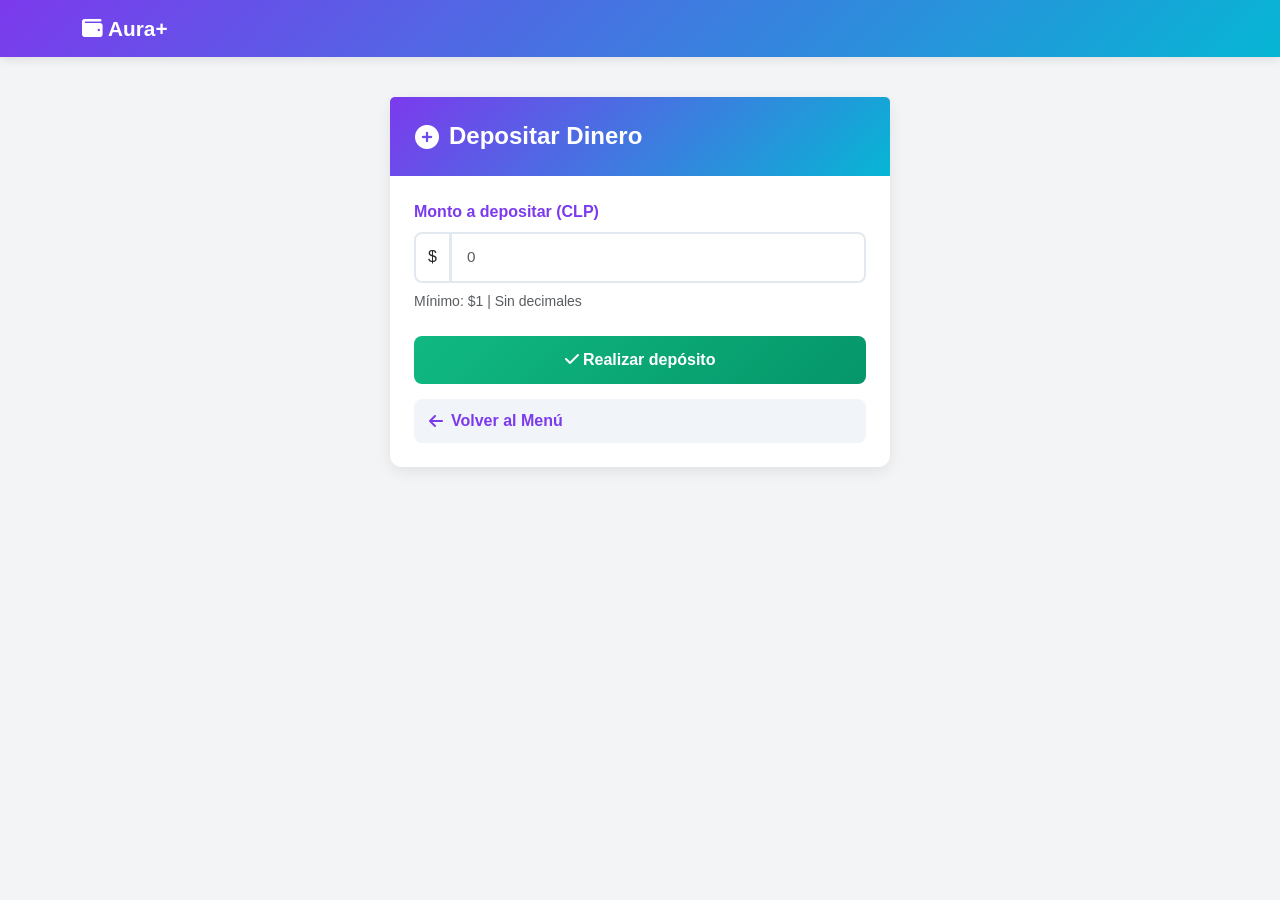
==== deposit.html @ cfce5c07 "feat primer commit inicializando Aura+" ====
<!DOCTYPE html>
<html lang="es">
<head>
    <meta charset="UTF-8">
    <meta name="viewport" content="width=device-width, initial-scale=1.0">
    <title>Aura+ - Depositar</title>
    <link href="https://cdnjs.cloudflare.com/ajax/libs/bootstrap/5.3.0/css/bootstrap.min.css" rel="stylesheet">
    <link href="https://cdnjs.cloudflare.com/ajax/libs/font-awesome/6.4.0/css/all.min.css" rel="stylesheet">
    <link rel="icon" type="image/svg+xml" href="data:image/svg+xml,%3Csvg xmlns='http://www.w3.org/2000/svg' viewBox='0 0 100 100'%3E%3Crect fill='%237C3AED' width='100' height='100'/%3E%3Ctext x='50' y='70' font-size='80' fill='white' text-anchor='middle' font-weight='bold'%3EA%3C/text%3E%3Cpolygon points='50,10 55,25 72,25 60,35 65,50 50,40 35,50 40,35 28,25 45,25' fill='%2306B6D4'/%3E%3C/svg%3E">
    <style>
        body {
            background: #F3F4F6;
            font-family: 'Segoe UI', Tahoma, Geneva, Verdana, sans-serif;
        }
        .navbar {
            background: linear-gradient(135deg, #7C3AED 0%, #06B6D4 100%);
            box-shadow: 0 2px 10px rgba(0,0,0,0.1);
        }
        .navbar-brand {
            font-weight: 700;
            font-size: 1.3rem;
        }
        .deposit-container {
            max-width: 500px;
            margin: 40px auto;
        }
        .card {
            border: none;
            border-radius: 12px;
            box-shadow: 0 4px 15px rgba(0,0,0,0.08);
        }
        .card-header {
            background: linear-gradient(135deg, #7C3AED 0%, #06B6D4 100%);
            color: white;
            border-radius: 12px 12px 0 0;
            padding: 25px;
            border: none;
        }
        .card-header h4 {
            margin: 0;
            font-weight: 600;
            display: flex;
            align-items: center;
            gap: 10px;
        }
        .form-control {
            border-radius: 8px;
            border: 2px solid #e2e8f0;
            padding: 12px 15px;
            font-size: 0.95rem;
            transition: all 0.3s ease;
        }
        .form-control:focus {
            border-color: #7C3AED;
            box-shadow: 0 0 0 0.2rem rgba(124, 58, 237, 0.15);
        }
        .form-label {
            font-weight: 600;
            color: #7C3AED;
            margin-bottom: 8px;
        }
        .btn-deposit {
            background: linear-gradient(135deg, #10B981 0%, #059669 100%);
            border: none;
            padding: 12px;
            font-weight: 600;
            border-radius: 8px;
            transition: all 0.3s ease;
            color: white;
        }
        .btn-deposit:hover {
            transform: translateY(-2px);
            box-shadow: 0 10px 20px rgba(16, 185, 129, 0.3);
            color: white;
        }
        .alert {
            border-radius: 8px;
            border: none;
            animation: slideIn 0.3s ease-out;
        }
        .alert-success {
            background: #dcfce7;
            color: #166534;
        }
        .alert-danger {
            background: #fee2e2;
            color: #991b1b;
        }
        .back-btn {
            background: #f1f5f9;
            color: #7C3AED;
            border: none;
            border-radius: 8px;
            padding: 10px 15px;
            text-decoration: none;
            font-weight: 600;
            transition: all 0.3s ease;
            display: inline-flex;
            align-items: center;
            gap: 8px;
            margin-top: 15px;
        }
        .back-btn:hover {
            background: #e2e8f0;
            color: #06B6D4;
        }
        @keyframes slideIn {
            from {
                opacity: 0;
                transform: translateY(-10px);
            }
            to {
                opacity: 1;
                transform: translateY(0);
            }
        }
        .input-group-text {
            background: white;
            border: 2px solid #e2e8f0;
        }
    </style>
</head>
<body>
    <nav class="navbar navbar-expand-lg navbar-dark">
        <div class="container">
            <a href="menu.html" class="navbar-brand" style="cursor: pointer;">
                <i class="fas fa-wallet"></i> Aura+
            </a>
        </div>
    </nav>

    <div class="container">
        <div class="deposit-container">
            <div class="card">
                <div class="card-header">
                    <h4><i class="fas fa-plus-circle"></i> Depositar Dinero</h4>
                </div>
                <div class="card-body p-4">
                    <div id="alertMensaje" class="alert" style="display: none;"></div>

                    <form id="depositForm">
                        <div class="mb-4">
                            <label for="inputDeposito" class="form-label">Monto a depositar (CLP)</label>
                            <div class="input-group">
                                <span class="input-group-text" style="border-radius: 8px 0 0 8px;">$</span>
                                <input type="number" 
                                       class="form-control" 
                                       id="inputDeposito" 
                                       placeholder="0" 
                                       step="1" 
                                       min="1" 
                                       required>
                            </div>
                            <small class="text-muted d-block mt-2">Mínimo: $1 | Sin decimales</small>
                        </div>
                        <button type="submit" class="btn btn-deposit w-100">
                            <i class="fas fa-check"></i> Realizar depósito
                        </button>
                    </form>

                    <a href="menu.html" class="back-btn w-100 text-center">
                        <i class="fas fa-arrow-left"></i> Volver al Menú
                    </a>
                </div>
            </div>
        </div>
    </div>

    <script src="https://code.jquery.com/jquery-3.6.0.min.js"></script>
    <script src="https://cdnjs.cloudflare.com/ajax/libs/bootstrap/5.3.0/js/bootstrap.bundle.min.js"></script>

    <script>
        $(document).ready(function() {
            let saldoActual = localStorage.getItem('auraSaldo');
            saldoActual = saldoActual !== null ? parseInt(saldoActual, 10) : 0;

            $('#depositForm').submit(function(evento) {
                evento.preventDefault();

                const montoIngresado = $('#inputDeposito').val().trim();
                const monto = parseInt(montoIngresado, 10);

                if (!montoIngresado || monto <= 0) {
                    mostrarError('El monto debe ser mayor a $0');
                    return;
                }

                const nuevoSaldo = saldoActual + monto;
                localStorage.setItem('auraSaldo', nuevoSaldo.toString());

                const historial = JSON.parse(localStorage.getItem('auraHistorial')) || [];
                const movimiento = {
                    tipo: 'Depósito',
                    descripcion: 'Depósito de fondos',
                    monto: monto.toString(),
                    fecha: new Date().toLocaleDateString('es-CL'),
                    esIngreso: true
                };

                historial.unshift(movimiento);
                localStorage.setItem('auraHistorial', JSON.stringify(historial));

                const saldoFormateado = nuevoSaldo.toLocaleString('es-CL', {
                    minimumFractionDigits: 0,
                    maximumFractionDigits: 0
                });

                mostrarExito(`¡Depósito exitoso! Nuevo saldo: $${saldoFormateado}`);
                $('#inputDeposito').val('');
                saldoActual = nuevoSaldo;
            });

            function mostrarError(mensaje) {
                const $alert = $('#alertMensaje');
                $alert.removeClass('alert-success').addClass('alert-danger');
                $alert.html(`<i class="fas fa-exclamation-circle"></i> ${mensaje}`);
                $alert.slideDown();
            }

            function mostrarExito(mensaje) {
                const $alert = $('#alertMensaje');
                $alert.removeClass('alert-danger').addClass('alert-success');
                $alert.html(`<i class="fas fa-check-circle"></i> ${mensaje}`);
                $alert.slideDown();
            }
        });
    </script>
</body>
</html>
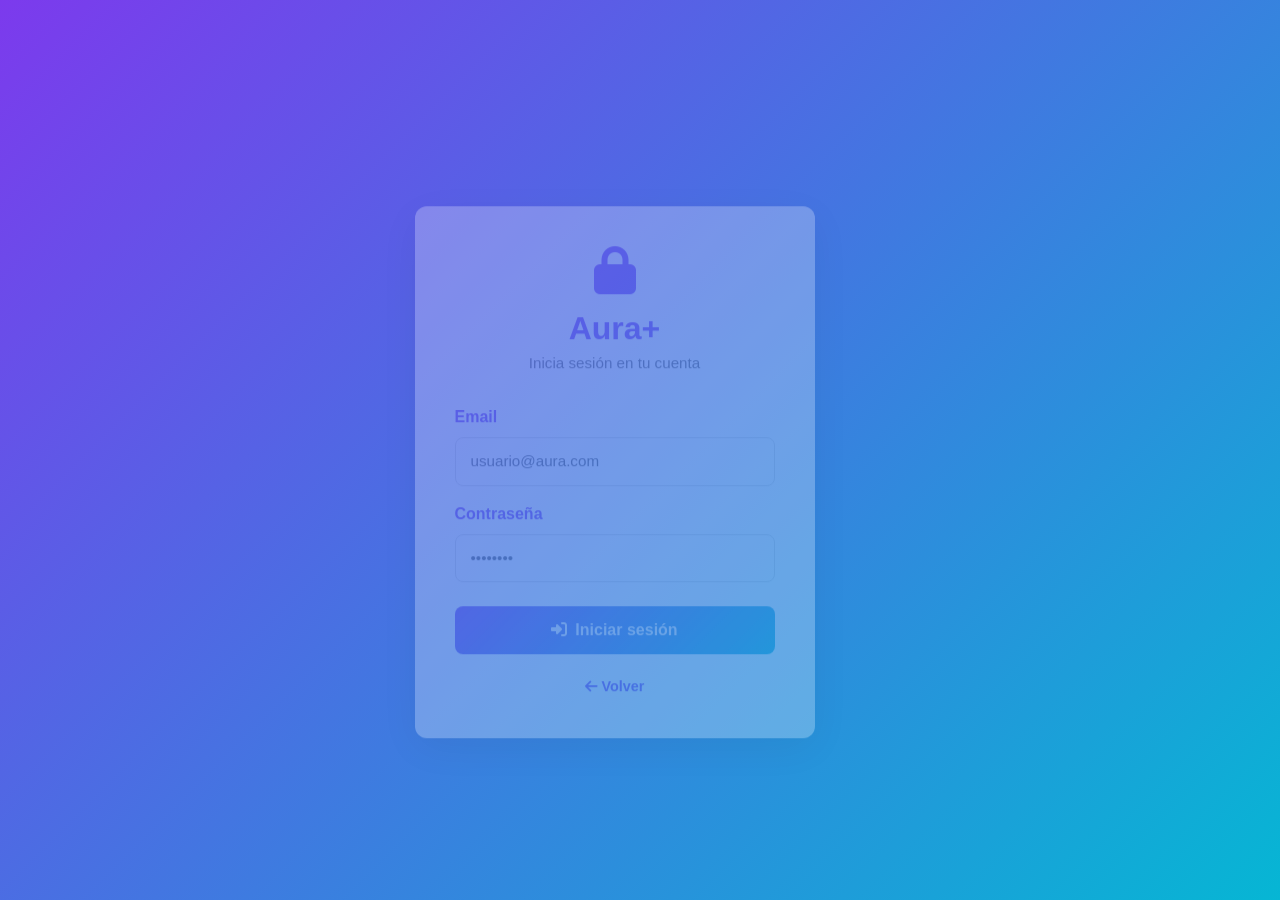
==== commit 917db508: "se efectuan las mejoras solicitadas" ====
--- a/deposit.html
+++ b/deposit.html
@@ -6,124 +6,13 @@
     <title>Aura+ - Depositar</title>
     <link href="https://cdnjs.cloudflare.com/ajax/libs/bootstrap/5.3.0/css/bootstrap.min.css" rel="stylesheet">
     <link href="https://cdnjs.cloudflare.com/ajax/libs/font-awesome/6.4.0/css/all.min.css" rel="stylesheet">
+    <link rel="stylesheet" href="aura.css">
     <link rel="icon" type="image/svg+xml" href="data:image/svg+xml,%3Csvg xmlns='http://www.w3.org/2000/svg' viewBox='0 0 100 100'%3E%3Crect fill='%237C3AED' width='100' height='100'/%3E%3Ctext x='50' y='70' font-size='80' fill='white' text-anchor='middle' font-weight='bold'%3EA%3C/text%3E%3Cpolygon points='50,10 55,25 72,25 60,35 65,50 50,40 35,50 40,35 28,25 45,25' fill='%2306B6D4'/%3E%3C/svg%3E">
-    <style>
-        body {
-            background: #F3F4F6;
-            font-family: 'Segoe UI', Tahoma, Geneva, Verdana, sans-serif;
-        }
-        .navbar {
-            background: linear-gradient(135deg, #7C3AED 0%, #06B6D4 100%);
-            box-shadow: 0 2px 10px rgba(0,0,0,0.1);
-        }
-        .navbar-brand {
-            font-weight: 700;
-            font-size: 1.3rem;
-        }
-        .deposit-container {
-            max-width: 500px;
-            margin: 40px auto;
-        }
-        .card {
-            border: none;
-            border-radius: 12px;
-            box-shadow: 0 4px 15px rgba(0,0,0,0.08);
-        }
-        .card-header {
-            background: linear-gradient(135deg, #7C3AED 0%, #06B6D4 100%);
-            color: white;
-            border-radius: 12px 12px 0 0;
-            padding: 25px;
-            border: none;
-        }
-        .card-header h4 {
-            margin: 0;
-            font-weight: 600;
-            display: flex;
-            align-items: center;
-            gap: 10px;
-        }
-        .form-control {
-            border-radius: 8px;
-            border: 2px solid #e2e8f0;
-            padding: 12px 15px;
-            font-size: 0.95rem;
-            transition: all 0.3s ease;
-        }
-        .form-control:focus {
-            border-color: #7C3AED;
-            box-shadow: 0 0 0 0.2rem rgba(124, 58, 237, 0.15);
-        }
-        .form-label {
-            font-weight: 600;
-            color: #7C3AED;
-            margin-bottom: 8px;
-        }
-        .btn-deposit {
-            background: linear-gradient(135deg, #10B981 0%, #059669 100%);
-            border: none;
-            padding: 12px;
-            font-weight: 600;
-            border-radius: 8px;
-            transition: all 0.3s ease;
-            color: white;
-        }
-        .btn-deposit:hover {
-            transform: translateY(-2px);
-            box-shadow: 0 10px 20px rgba(16, 185, 129, 0.3);
-            color: white;
-        }
-        .alert {
-            border-radius: 8px;
-            border: none;
-            animation: slideIn 0.3s ease-out;
-        }
-        .alert-success {
-            background: #dcfce7;
-            color: #166534;
-        }
-        .alert-danger {
-            background: #fee2e2;
-            color: #991b1b;
-        }
-        .back-btn {
-            background: #f1f5f9;
-            color: #7C3AED;
-            border: none;
-            border-radius: 8px;
-            padding: 10px 15px;
-            text-decoration: none;
-            font-weight: 600;
-            transition: all 0.3s ease;
-            display: inline-flex;
-            align-items: center;
-            gap: 8px;
-            margin-top: 15px;
-        }
-        .back-btn:hover {
-            background: #e2e8f0;
-            color: #06B6D4;
-        }
-        @keyframes slideIn {
-            from {
-                opacity: 0;
-                transform: translateY(-10px);
-            }
-            to {
-                opacity: 1;
-                transform: translateY(0);
-            }
-        }
-        .input-group-text {
-            background: white;
-            border: 2px solid #e2e8f0;
-        }
-    </style>
 </head>
 <body>
     <nav class="navbar navbar-expand-lg navbar-dark">
         <div class="container">
-            <a href="menu.html" class="navbar-brand" style="cursor: pointer;">
+            <a href="menu.html" class="navbar-brand">
                 <i class="fas fa-wallet"></i> Aura+
             </a>
         </div>
@@ -136,6 +25,10 @@
                     <h4><i class="fas fa-plus-circle"></i> Depositar Dinero</h4>
                 </div>
                 <div class="card-body p-4">
+                    <div class="text-center mb-4 pb-3" style="border-bottom: 1px solid #e2e8f0;">
+                        <small class="text-muted d-block mb-1">Saldo disponible</small>
+                        <span id="saldoActualDisplay" class="fw-bold fs-4" style="color: #7C3AED;">$0</span>
+                    </div>
                     <div id="alertMensaje" class="alert" style="display: none;"></div>
 
                     <form id="depositForm">
@@ -143,13 +36,8 @@
                             <label for="inputDeposito" class="form-label">Monto a depositar (CLP)</label>
                             <div class="input-group">
                                 <span class="input-group-text" style="border-radius: 8px 0 0 8px;">$</span>
-                                <input type="number" 
-                                       class="form-control" 
-                                       id="inputDeposito" 
-                                       placeholder="0" 
-                                       step="1" 
-                                       min="1" 
-                                       required>
+                                <input type="number" class="form-control" id="inputDeposito"
+                                       placeholder="0" step="1" min="1" required>
                             </div>
                             <small class="text-muted d-block mt-2">Mínimo: $1 | Sin decimales</small>
                         </div>
@@ -158,7 +46,7 @@
                         </button>
                     </form>
 
-                    <a href="menu.html" class="back-btn w-100 text-center">
+                    <a href="menu.html" class="back-btn">
                         <i class="fas fa-arrow-left"></i> Volver al Menú
                     </a>
                 </div>
@@ -166,64 +54,83 @@
         </div>
     </div>
 
+    <div class="modal fade" id="confirmDepositModal" tabindex="-1">
+        <div class="modal-dialog">
+            <div class="modal-content">
+                <div class="modal-header">
+                    <h5 class="modal-title"><i class="fas fa-check-circle"></i> Confirmar Depósito</h5>
+                    <button type="button" class="btn-close" data-bs-dismiss="modal"></button>
+                </div>
+                <div class="modal-body text-center py-4">
+                    <p class="mb-1 text-muted">Estás por depositar:</p>
+                    <div class="fw-bold fs-2 text-success" id="confirmDepositAmount"></div>
+                    <p class="text-muted mt-2 mb-0">¿Confirmas la operación?</p>
+                </div>
+                <div class="modal-footer">
+                    <button type="button" class="btn btn-secondary" data-bs-dismiss="modal">Cancelar</button>
+                    <button type="button" class="btn btn-success" id="btnConfirmDeposit">
+                        <i class="fas fa-check"></i> Sí, depositar
+                    </button>
+                </div>
+            </div>
+        </div>
+    </div>
+
     <script src="https://code.jquery.com/jquery-3.6.0.min.js"></script>
     <script src="https://cdnjs.cloudflare.com/ajax/libs/bootstrap/5.3.0/js/bootstrap.bundle.min.js"></script>
+    <script src="js/config.js"></script>
+    <script src="js/storage.js"></script>
+    <script src="js/validators.js"></script>
+    <script src="js/ui.js"></script>
+    <script src="js/auth.js"></script>
 
     <script>
         $(document).ready(function() {
-            let saldoActual = localStorage.getItem('auraSaldo');
-            saldoActual = saldoActual !== null ? parseInt(saldoActual, 10) : 0;
+            if (!AuraAuth.requireSesion()) return;
+
+            let saldoActual = AuraStorage.getSaldo();
+            $('#saldoActualDisplay').text(AuraUI.formatCLP(saldoActual));
+
+            $('#inputDeposito').on('invalid', function() {
+                if (this.validity.valueMissing) this.setCustomValidity('Por favor ingresa un monto');
+                else if (this.validity.rangeUnderflow) this.setCustomValidity('El monto debe ser mayor a $0');
+                else this.setCustomValidity('');
+            }).on('input', function() { this.setCustomValidity(''); });
+
+            let montoConfirmado = 0;
 
             $('#depositForm').submit(function(evento) {
                 evento.preventDefault();
-
-                const montoIngresado = $('#inputDeposito').val().trim();
-                const monto = parseInt(montoIngresado, 10);
-
-                if (!montoIngresado || monto <= 0) {
-                    mostrarError('El monto debe ser mayor a $0');
+                const resultado = AuraValidators.validarMonto($('#inputDeposito').val().trim());
+                if (!resultado.ok) {
+                    AuraUI.mostrarError('#alertMensaje', resultado.error);
                     return;
                 }
+                montoConfirmado = resultado.monto;
+                $('#confirmDepositAmount').text(AuraUI.formatCLP(montoConfirmado));
+                new bootstrap.Modal(document.getElementById('confirmDepositModal')).show();
+            });
 
-                const nuevoSaldo = saldoActual + monto;
-                localStorage.setItem('auraSaldo', nuevoSaldo.toString());
-
-                const historial = JSON.parse(localStorage.getItem('auraHistorial')) || [];
-                const movimiento = {
+            $('#btnConfirmDeposit').click(function() {
+                const nuevoSaldo = saldoActual + montoConfirmado;
+                AuraStorage.setSaldo(nuevoSaldo);
+                AuraStorage.pushMovimiento({
                     tipo: 'Depósito',
                     descripcion: 'Depósito de fondos',
-                    monto: monto.toString(),
-                    fecha: new Date().toLocaleDateString('es-CL'),
+                    monto: montoConfirmado.toString(),
+                    fecha: new Date().toLocaleDateString(AURA_CONFIG.LOCALE),
                     esIngreso: true
-                };
-
-                historial.unshift(movimiento);
-                localStorage.setItem('auraHistorial', JSON.stringify(historial));
-
-                const saldoFormateado = nuevoSaldo.toLocaleString('es-CL', {
-                    minimumFractionDigits: 0,
-                    maximumFractionDigits: 0
                 });
 
-                mostrarExito(`¡Depósito exitoso! Nuevo saldo: $${saldoFormateado}`);
+                bootstrap.Modal.getInstance(document.getElementById('confirmDepositModal')).hide();
+
+                saldoActual = nuevoSaldo;
+                $('#saldoActualDisplay').text(AuraUI.formatCLP(saldoActual));
+                AuraUI.mostrarExito('#alertMensaje', `¡Depósito exitoso! Nuevo saldo: ${AuraUI.formatCLP(saldoActual)}`);
                 $('#inputDeposito').val('');
-                saldoActual = nuevoSaldo;
+                montoConfirmado = 0;
             });
-
-            function mostrarError(mensaje) {
-                const $alert = $('#alertMensaje');
-                $alert.removeClass('alert-success').addClass('alert-danger');
-                $alert.html(`<i class="fas fa-exclamation-circle"></i> ${mensaje}`);
-                $alert.slideDown();
-            }
-
-            function mostrarExito(mensaje) {
-                const $alert = $('#alertMensaje');
-                $alert.removeClass('alert-danger').addClass('alert-success');
-                $alert.html(`<i class="fas fa-check-circle"></i> ${mensaje}`);
-                $alert.slideDown();
-            }
         });
     </script>
 </body>
-</html>+</html>
--- a/aura.css
+++ b/aura.css
@@ -0,0 +1,508 @@
+:root {
+    --primary: #7C3AED;
+    --secondary: #06B6D4;
+    --gradient: linear-gradient(135deg, #7C3AED 0%, #06B6D4 100%);
+    --font: 'Segoe UI', Tahoma, Geneva, Verdana, sans-serif;
+}
+
+/* === Base === */
+body {
+    background: #F3F4F6;
+    font-family: var(--font);
+}
+
+body.page-auth {
+    background: var(--gradient);
+    min-height: 100vh;
+    display: flex;
+    align-items: center;
+}
+
+/* === Navbar === */
+.navbar {
+    background: var(--gradient);
+    box-shadow: 0 2px 10px rgba(0,0,0,0.1);
+}
+
+.navbar-brand {
+    font-weight: 700;
+    font-size: 1.3rem;
+}
+
+/* === Form controls === */
+.form-control {
+    border-radius: 8px;
+    border: 2px solid #e2e8f0;
+    padding: 12px 15px;
+    font-size: 0.95rem;
+    transition: all 0.3s ease;
+}
+
+.form-control:focus {
+    border-color: var(--primary);
+    box-shadow: 0 0 0 0.2rem rgba(124, 58, 237, 0.15);
+}
+
+.form-label {
+    font-weight: 600;
+    color: var(--primary);
+    margin-bottom: 8px;
+}
+
+.input-group-text {
+    background: white;
+    border: 2px solid #e2e8f0;
+}
+
+/* === Alerts === */
+.alert {
+    border-radius: 8px;
+    border: none;
+    animation: slideIn 0.3s ease-out;
+}
+
+.alert-success {
+    background: #dcfce7;
+    color: #166534;
+}
+
+.alert-danger {
+    background: #fee2e2;
+    color: #991b1b;
+}
+
+/* === Cards === */
+.card {
+    border: none;
+    border-radius: 12px;
+    box-shadow: 0 4px 15px rgba(0,0,0,0.08);
+}
+
+.card-header {
+    background: var(--gradient);
+    color: white;
+    border-radius: 12px 12px 0 0 !important;
+    padding: 20px 25px;
+    border: none;
+}
+
+.card-header h4,
+.card-header h5 {
+    margin: 0;
+    font-weight: 600;
+    display: flex;
+    align-items: center;
+    gap: 10px;
+}
+
+/* === Modals === */
+.modal-header {
+    background: var(--gradient);
+    color: white;
+    border: none;
+}
+
+.modal-header .btn-close {
+    filter: brightness(0) invert(1);
+}
+
+/* === Botón volver (compartido) === */
+.back-btn {
+    background: #f1f5f9;
+    color: var(--primary);
+    border: none;
+    border-radius: 8px;
+    padding: 10px 15px;
+    text-decoration: none;
+    font-weight: 600;
+    transition: all 0.3s ease;
+    display: inline-flex;
+    align-items: center;
+    gap: 8px;
+    width: 100%;
+    justify-content: center;
+    margin-top: 15px;
+}
+
+.back-btn:hover {
+    background: #e2e8f0;
+    color: var(--secondary);
+}
+
+/* === Animaciones === */
+@keyframes slideIn {
+    from { opacity: 0; transform: translateY(-10px); }
+    to   { opacity: 1; transform: translateY(0); }
+}
+
+@keyframes slideUp {
+    from { opacity: 0; transform: translateY(30px); }
+    to   { opacity: 1; transform: translateY(0); }
+}
+
+/* ===========================
+   LOGIN
+   =========================== */
+.login-container {
+    max-width: 400px;
+    width: 100%;
+    background: white;
+    border-radius: 12px;
+    box-shadow: 0 10px 40px rgba(0,0,0,0.2);
+    padding: 40px;
+    animation: slideUp 0.6s ease-out;
+}
+
+.login-container .form-control {
+    border: 1px solid #ddd;
+}
+
+.login-header {
+    text-align: center;
+    margin-bottom: 30px;
+}
+
+.login-header i {
+    font-size: 3rem;
+    color: var(--primary);
+    margin-bottom: 15px;
+}
+
+.login-header h2 {
+    color: var(--primary);
+    font-weight: 700;
+    margin-bottom: 5px;
+}
+
+.login-header p {
+    color: #666;
+    font-size: 0.95rem;
+}
+
+.btn-login {
+    background: var(--gradient);
+    border: none;
+    padding: 12px;
+    font-weight: 600;
+    border-radius: 8px;
+    transition: all 0.3s ease;
+    color: white;
+}
+
+.btn-login:hover {
+    transform: translateY(-2px);
+    box-shadow: 0 10px 20px rgba(124, 58, 237, 0.3);
+    color: white;
+}
+
+.back-link {
+    text-align: center;
+    margin-top: 20px;
+}
+
+.back-link a {
+    color: var(--primary);
+    text-decoration: none;
+    font-size: 0.9rem;
+    font-weight: 600;
+    transition: all 0.3s ease;
+}
+
+.back-link a:hover {
+    color: var(--secondary);
+    text-decoration: underline;
+}
+
+/* ===========================
+   MENU
+   =========================== */
+.saldo-card {
+    background: var(--gradient);
+    color: white;
+    border-radius: 12px;
+    padding: 30px;
+    text-align: center;
+    margin-bottom: 30px;
+    box-shadow: 0 10px 30px rgba(124, 58, 237, 0.2);
+}
+
+.saldo-card h5 {
+    opacity: 0.9;
+    font-size: 0.95rem;
+    margin-bottom: 10px;
+}
+
+.saldo-card .saldo-amount {
+    font-size: 2.5rem;
+    font-weight: 700;
+}
+
+.menu-buttons {
+    display: grid;
+    grid-template-columns: 1fr;
+    gap: 15px;
+    margin-bottom: 30px;
+}
+
+.menu-btn {
+    background: white;
+    border: none;
+    border-radius: 10px;
+    padding: 20px;
+    text-decoration: none;
+    color: var(--primary);
+    font-weight: 600;
+    transition: all 0.3s ease;
+    box-shadow: 0 2px 8px rgba(0,0,0,0.08);
+    display: flex;
+    align-items: center;
+    gap: 15px;
+    font-size: 1.1rem;
+}
+
+.menu-btn i { font-size: 1.5rem; }
+
+.menu-btn:hover {
+    transform: translateY(-4px);
+    box-shadow: 0 8px 20px rgba(124, 58, 237, 0.2);
+    color: var(--secondary);
+}
+
+.logout-btn {
+    background: #EF4444;
+    color: white;
+    border: none;
+    border-radius: 8px;
+    padding: 12px 20px;
+    font-weight: 600;
+    transition: all 0.3s ease;
+    display: flex;
+    align-items: center;
+    gap: 8px;
+    justify-content: center;
+    width: 100%;
+    cursor: pointer;
+}
+
+.logout-btn:hover {
+    background: #DC2626;
+    transform: translateY(-2px);
+    color: white;
+}
+
+/* ===========================
+   DEPÓSITO
+   =========================== */
+.deposit-container {
+    max-width: 500px;
+    margin: 40px auto;
+}
+
+.btn-deposit {
+    background: linear-gradient(135deg, #10B981 0%, #059669 100%);
+    border: none;
+    padding: 12px;
+    font-weight: 600;
+    border-radius: 8px;
+    transition: all 0.3s ease;
+    color: white;
+}
+
+.btn-deposit:hover {
+    transform: translateY(-2px);
+    box-shadow: 0 10px 20px rgba(16, 185, 129, 0.3);
+    color: white;
+}
+
+/* ===========================
+   ENVIAR DINERO
+   =========================== */
+.send-container {
+    max-width: 700px;
+    margin: 30px auto;
+}
+
+.contact-item {
+    background: white;
+    border: 2px solid #e2e8f0;
+    border-radius: 10px;
+    padding: 15px;
+    margin-bottom: 12px;
+    display: flex;
+    justify-content: space-between;
+    align-items: center;
+    transition: all 0.3s ease;
+}
+
+.contact-item:hover {
+    border-color: var(--primary);
+    box-shadow: 0 4px 12px rgba(124, 58, 237, 0.1);
+}
+
+.contact-info strong {
+    display: block;
+    color: var(--primary);
+    margin-bottom: 4px;
+}
+
+.contact-info small { color: #666; }
+
+.btn-select {
+    background: var(--primary);
+    color: white;
+    border: none;
+    border-radius: 6px;
+    padding: 8px 15px;
+    font-weight: 600;
+    cursor: pointer;
+    transition: all 0.3s ease;
+}
+
+.btn-select:hover {
+    background: var(--secondary);
+    transform: translateY(-2px);
+}
+
+.btn-delete {
+    background: #EF4444;
+    color: white;
+    border: none;
+    border-radius: 6px;
+    padding: 6px 10px;
+    font-weight: 600;
+    cursor: pointer;
+    transition: all 0.3s ease;
+    margin-left: 8px;
+}
+
+.btn-delete:hover {
+    background: #DC2626;
+    transform: translateY(-2px);
+}
+
+.btn-add-contact {
+    background: linear-gradient(135deg, #10B981 0%, #059669 100%);
+    color: white;
+    border: none;
+    border-radius: 8px;
+    padding: 12px;
+    width: 100%;
+    font-weight: 600;
+    margin-bottom: 20px;
+    cursor: pointer;
+    transition: all 0.3s ease;
+}
+
+.btn-add-contact:hover {
+    transform: translateY(-2px);
+    box-shadow: 0 10px 20px rgba(16, 185, 129, 0.3);
+}
+
+.no-contacts {
+    text-align: center;
+    padding: 30px;
+    color: #666;
+}
+
+.no-contacts i {
+    font-size: 3rem;
+    color: #cbd5e1;
+    margin-bottom: 15px;
+    display: block;
+}
+
+/* ===========================
+   MOVIMIENTOS
+   =========================== */
+.transactions-container {
+    max-width: 700px;
+    margin: 30px auto;
+}
+
+.saldo-header {
+    background: var(--gradient);
+    color: white;
+    border-radius: 12px;
+    padding: 25px;
+    margin-bottom: 25px;
+    box-shadow: 0 4px 15px rgba(124, 58, 237, 0.2);
+    text-align: center;
+}
+
+.saldo-header h5 {
+    font-size: 0.9rem;
+    opacity: 0.9;
+    margin-bottom: 10px;
+    font-weight: 600;
+}
+
+.saldo-header .saldo-amount {
+    font-size: 2.5rem;
+    font-weight: 700;
+}
+
+.transaction-item {
+    border-bottom: 1px solid #e2e8f0;
+    padding: 15px 0;
+    display: flex;
+    justify-content: space-between;
+    align-items: flex-start;
+    transition: all 0.3s ease;
+}
+
+.transaction-item:last-child { border-bottom: none; }
+
+.transaction-item:hover {
+    background: #f8fafc;
+    padding-left: 25px;
+    padding-right: 10px;
+    margin-left: -15px;
+    margin-right: -15px;
+}
+
+.transaction-info { flex: 1; }
+
+.transaction-info h6 {
+    font-weight: 600;
+    color: var(--primary);
+    margin-bottom: 4px;
+}
+
+.transaction-info p {
+    margin: 0;
+    font-size: 0.9rem;
+    color: #666;
+}
+
+.transaction-amount {
+    text-align: right;
+    font-weight: 700;
+    font-size: 1.1rem;
+}
+
+.amount-ingreso { color: #10B981; }
+.amount-egreso  { color: #EF4444; }
+
+.empty-state {
+    text-align: center;
+    padding: 40px 20px;
+    color: #666;
+}
+
+.empty-state i {
+    font-size: 3rem;
+    color: #cbd5e1;
+    margin-bottom: 15px;
+    display: block;
+}
+
+/* ===========================
+   RESPONSIVE
+   =========================== */
+@media (max-width: 768px) {
+    .saldo-card, .saldo-header { padding: 20px; }
+    .saldo-card .saldo-amount,
+    .saldo-header .saldo-amount { font-size: 2rem; }
+    .transaction-item { flex-direction: column; }
+    .transaction-amount { text-align: left; margin-top: 8px; }
+}
